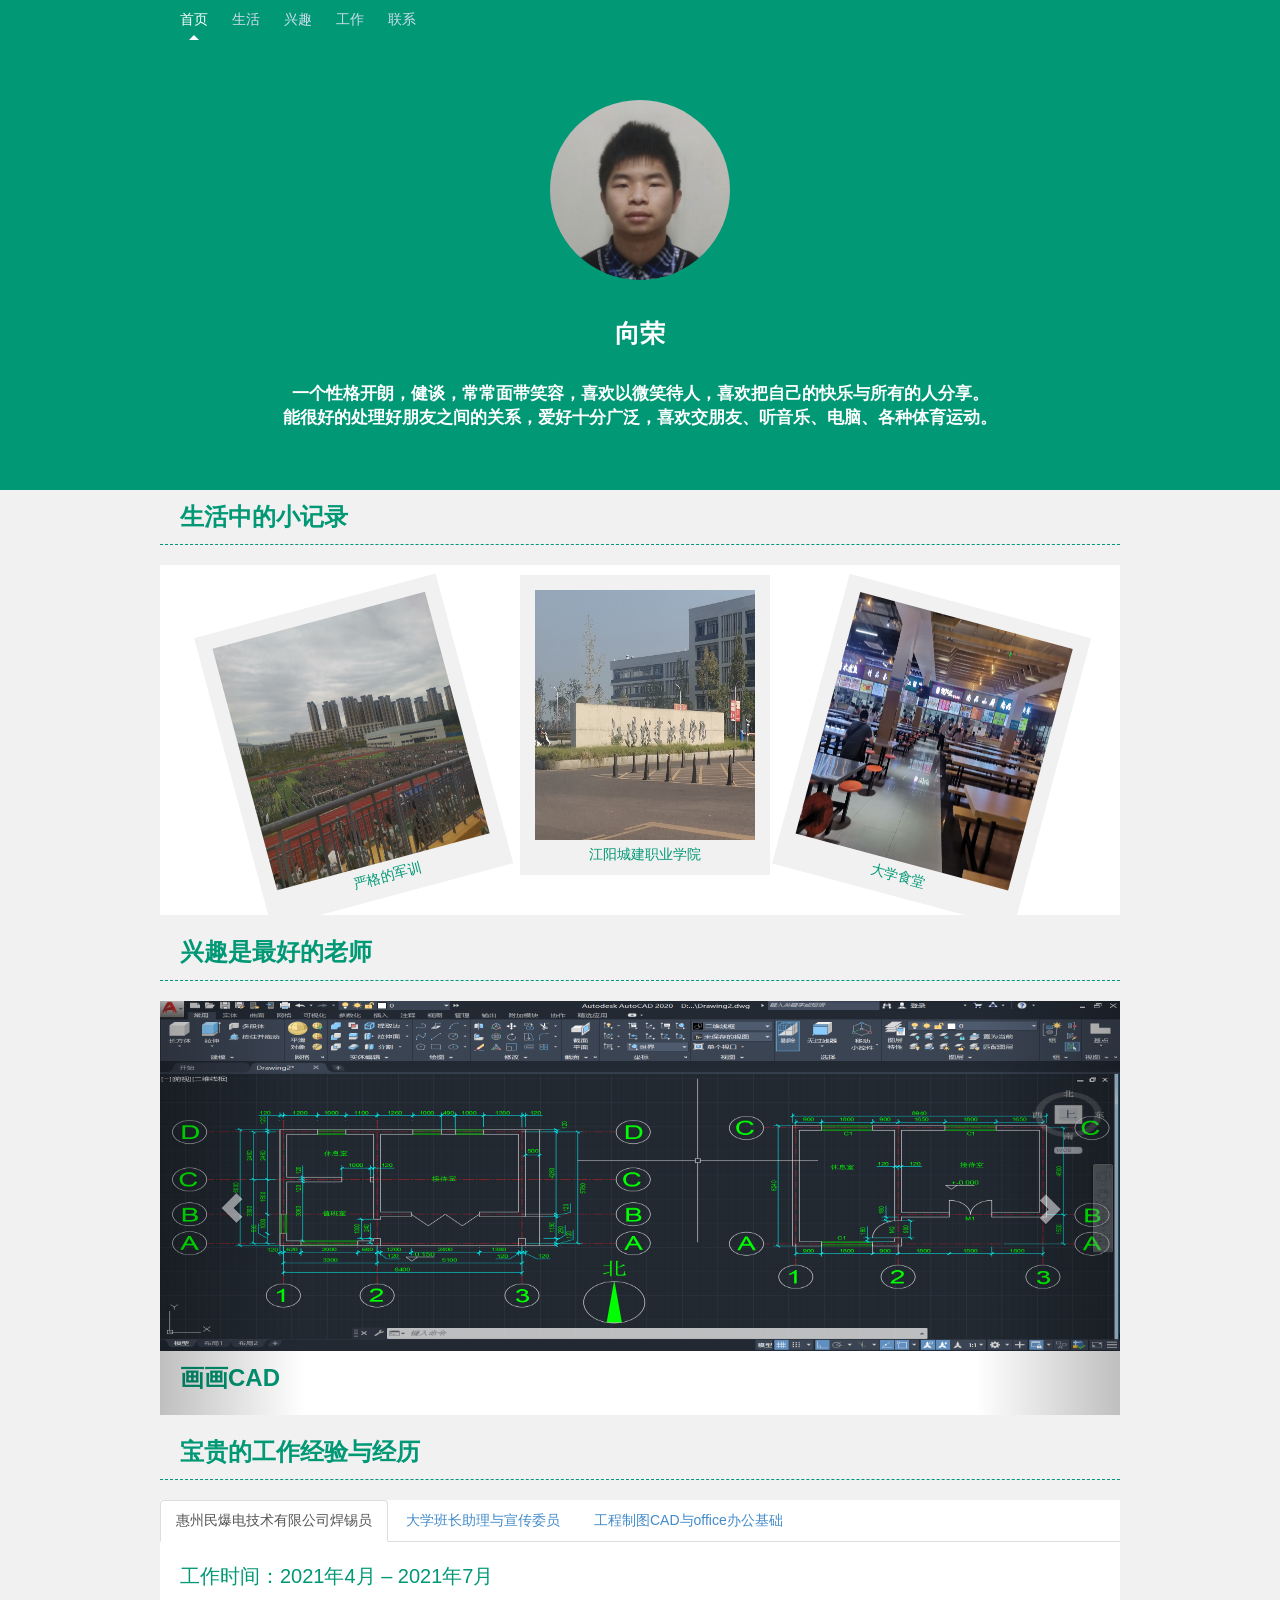
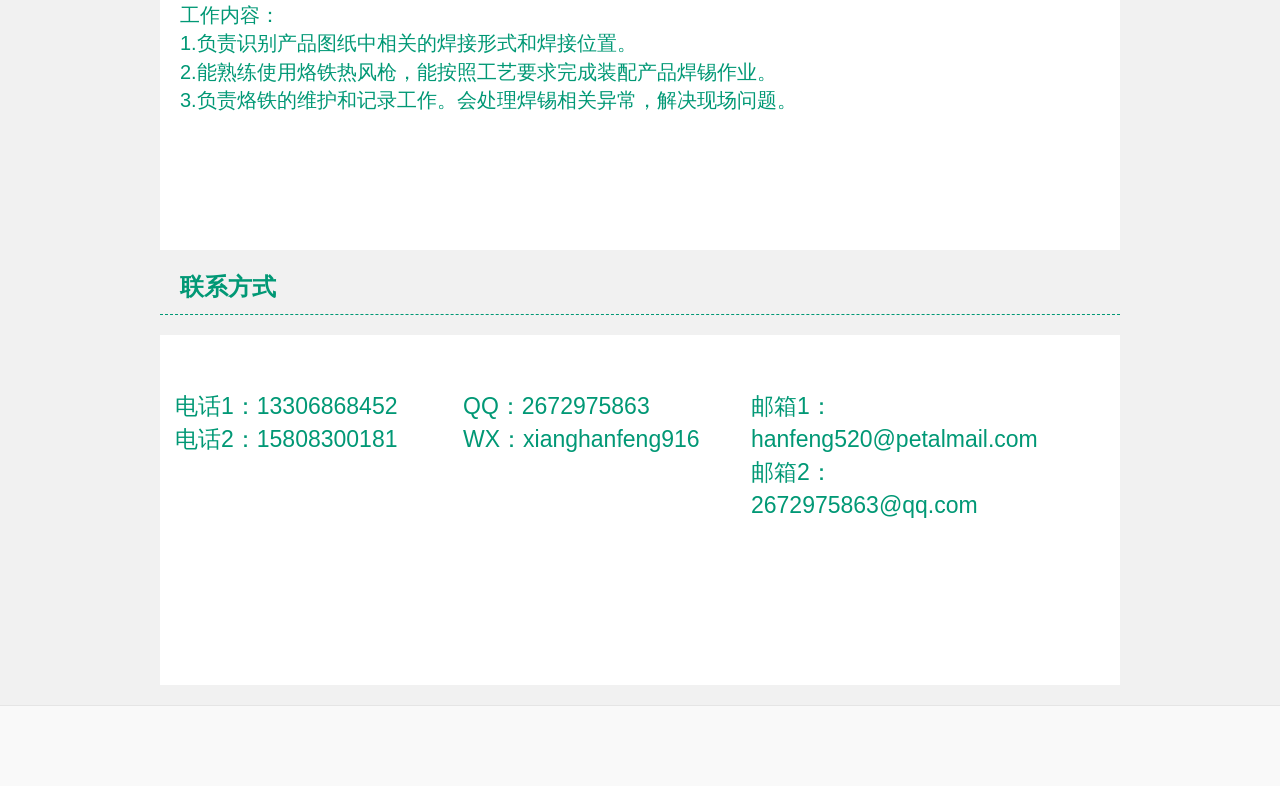
==== personal web sites/index.html @ 3b8bed18 "Add files via upload" ====
<!DOCTYPE html>
<html lang="en">
	<head>
		<meta charset="utf-8">
		<meta http-equiv="X-UA-Compatible" content="IE=edge">
		<meta name="viewport" content="width=device-width, initial-scale=1">
		<meta name="description" content="">
		<meta name="author" content="">
		<title>向荣的个人网站</title>
		<!-- CSS -->
		<link href="css/bootstrap.css" rel="stylesheet">
		<link href="css/blog.css" rel="stylesheet">
	</head>
	<body>
		<div class="blog-masthead">
			<div class="container">
				<nav class="blog-nav">
					<a class="blog-nav-item active" href="index.html">首页</a>
					<a class="blog-nav-item" href="#part1">生活</a>
					<a class="blog-nav-item" href="#part2">兴趣</a>
					<a class="blog-nav-item" href="#part3">工作</a>
					<a class="blog-nav-item" href="#part4">联系</a>
				</nav>
			</div>

		</div>
		<div class="intr">
			<span class="avtar"></span>
			<p class="peointr">向荣</p>
			<p class="newpeointr">一个性格开朗，健谈，常常面带笑容，喜欢以微笑待人，喜欢把自己的快乐与所有的人分享。<br>
				能很好的处理好朋友之间的关系，爱好十分广泛，喜欢交朋友、听音乐、电脑、各种体育运动。
			</p>
		</div>
		<div class="title" id="part1">生活中的小记录</div>
		<div class="content">
			<div class="pic pic1">
				<img src="image/军训.jpg" alt="">
				<p>严格的军训</p>
			</div>
			<div class="pic pic2">
				<img src="image/jycj.png" alt="">
				<p>江阳城建职业学院</p>
			</div>
			<div class="pic pic3">
				<img src="image/食堂.jpg" alt="">
				<p>大学食堂</p>
			</div>
		</div>
		<div class="title" id="part2">兴趣是最好的老师</div>
		<div class="content">
			<div id="carousel-example-generic" class="carousel slide" data-ride="carousel">
				<ol class="carousel-indicators">
					<li data-target="#carousel-example-generic" data-slide-to="0" class="active"></li>
					<li data-target="#carousel-example-generic" data-slide-to="1"></li>
					<li data-target="#carousel-example-generic" data-slide-to="2"></li>
				</ol>
				<div class="carousel-inner" role="listbox">
					<div class="item active">
						<img src="image/cad.png" alt="...">
						<p class="texttitle">画画CAD</p>
					</div>
					<div class="item">
						<img src="image/hb.png" alt="...">
						<p class="texttitle">写写网页</p>
					</div>
					<div class="item">
						<img src="image/kouqin.jpg" alt="...">
						<p class="texttitle">时不时吹吹口琴</p>
					</div>
				</div>
				<a class="left carousel-control" href="#carousel-example-generic" role="button" data-slide="prev">
					<span class="glyphicon glyphicon-chevron-left"></span>
					<span class="sr-only">Previous</span>
				</a>
				<a class="right carousel-control" href="#carousel-example-generic" role="button" data-slide="next">
					<span class="glyphicon glyphicon-chevron-right"></span>
					<span class="sr-only">Next</span>
				</a>
			</div>
		</div>
		<div class="title" id="part3">宝贵的工作经验与经历</div>
		<div class="content">
			<ul class="nav nav-tabs" role="tablist">
				<li class="active"><a href="#home" role="tab" data-toggle="tab">惠州民爆电技术有限公司焊锡员</a></li>
				<li><a href="#profile" role="tab" data-toggle="tab">大学班长助理与宣传委员</a></li>
				<li><a href="#messages" role="tab" data-toggle="tab">工程制图CAD与office办公基础</a></li>
			</ul>
			<div class="tab-content">
				<div class="tab-pane active" id="home">
					<p class="text">工作时间：2021年4月 – 2021年7月</p>
					<p class="text">
						工作内容：<br>
						1.负责识别产品图纸中相关的焊接形式和焊接位置。<br>
						2.能熟练使用烙铁热风枪，能按照工艺要求完成装配产品焊锡作业。<br>
						3.负责烙铁的维护和记录工作。会处理焊锡相关异常，解决现场问题。 </p>
				</div>
				<div class="tab-pane" id="profile">
					<p class="text">时间：在校期间</p>
					<p class="text">
						<strong>班长助理主要工作：</strong><br>
						1.协助班长编写ppt班会活动文件，<br>
						2.协助班长进行班级成员管理，负责班级所需数据的日常统计。<br>
						3.协助班长准备班前会的课件及召开，有效传达学校制度、规定和精神等，并做好跟进工作。<br><br>
						<strong>宣传委员主要工作：</strong><br>
						1、根据每个学期学院、系的工作任务，宣传党的路线、方针、政策。<br>
						2、了解和掌握学生思想情况，根据学院、系里的指示，结合本班级的思想实际，提出思想教育意见和建议。<br>
						3、组织党、团员学习马克思列宁主义、毛泽东思想、邓小平理论和三个代表重要思想，学习党的基本路线和基本知识。<br>
						4、协助系团总支指导班级组织开展文化体育活动宣传工作。<br>
						5、充分利用校园广播、黑板报等宣传工具搞好班级宣传工作。<br>
					</p>
				</div>
				<div class="tab-pane" id="messages">
					<p class="text">工程制图CAD与office办公基础</p>
					<p class="text">十分实用的技能</p>
					<p class="text">
						通过PowerPoint软件提前为班级班会上做幻灯片。能用Excel在班级上做所需数据的日常统计。
						能够熟练的使用CAD制图绘图，制作符合规定的图纸。</p>
				</div>
			</div>
		</div>

		<div class="title" id="part4">联系方式</div>
		<div class="content">
			<div class="newdivone">
				<p class="text2">
					电话1：13306868452
					<br>
					电话2：15808300181
				</p>
			</div>
			<div class="newdivone">
				<p class="text2">
					QQ：2672975863
					<br>
					WX：xianghanfeng916
				</p>
			</div>
			<div class="newdivone">
				<p class="text2">
					邮箱1：hanfeng520@petalmail.com
					<br>
					邮箱2：2672975863@qq.com
				</p>
			</div>
		</div>

		<div class="blog-footer">
		</div>
		<a href="" class="btt">顶部</a>
		<!-- Js-->
		<script src="js/jquery-1.9.1.min.js"></script>
		<script src="js/bootstrap.min.js"></script>
		<script src="js/plugin.js"></script>
	</body>
</html>
---- personal web sites/css/blog.css ----
/*
 * Globals
 */

body {
	font-family: 'Microsoft Yahei', '微软雅黑', Arial, 'Hiragino Sans GB', '宋体';
	color: #555;
	width：100%;
	higth: 100%;
	min-width: 980px;
	/* _width: expression((document.documentElement.clientWidth||document.body.clientWidth)<1350?"1350px":"");
 */
}

h1,
.h1,
h2,
.h2,
h3,
.h3,
h4,
.h4,
h5,
.h5,
h6,
.h6 {
	margin-top: 0;
	font-family: "Helvetica Neue", Helvetica, Arial, sans-serif;
	font-weight: normal;
	color: #333;
}


/*
 * Override Bootstrap's default container.
 */

@media (min-width: 1200px) {
	.container {
		width: 970px;
	}
}


/*
 * Masthead for nav
 */

.blog-masthead {
	background-color: #019875;
	position: fixed;
	width: 100%;
	z-index: 999;
	/*-webkit-box-shadow: inset 0 -2px 5px rgba(0,0,0,.1);
          box-shadow: inset 0 -2px 5px rgba(0,0,0,.1);*/
}

/* Nav links */
.blog-nav-item {
	position: relative;
	display: inline-block;
	padding: 10px;
	font-weight: 500;
	color: #cdddeb;
}

.blog-nav-item:hover,
.blog-nav-item:focus {
	color: #fff;
	text-decoration: none;
}

/* Active state gets a caret at the bottom */
.blog-nav .active {
	color: #fff;
}

.blog-nav .active:after {
	position: absolute;
	bottom: 0;
	left: 50%;
	width: 0;
	height: 0;
	margin-left: -5px;
	vertical-align: middle;
	content: " ";
	border-right: 5px solid transparent;
	border-bottom: 5px solid;
	border-left: 5px solid transparent;
}


/*
 * Blog name and description
 */

.blog-header {
	padding-top: 20px;
	padding-bottom: 20px;
}

.blog-title {
	margin-top: 30px;
	margin-bottom: 0;
	font-size: 60px;
	font-weight: normal;
}

.blog-description {
	font-size: 20px;
	color: #999;
}


/*
 * Main column and sidebar layout
 */

.blog-main {
	font-size: 18px;
	line-height: 1.5;
}

/* Sidebar modules for boxing content */
.sidebar-module {
	padding: 15px;
	margin: 0 -15px 15px;
}

.sidebar-module-inset {
	padding: 15px;
	background-color: #f5f5f5;
	border-radius: 4px;
}

.sidebar-module-inset p:last-child,
.sidebar-module-inset ul:last-child,
.sidebar-module-inset ol:last-child {
	margin-bottom: 0;
}



/* Pagination */
.pager {
	margin-bottom: 60px;
	text-align: left;
}

.pager>li>a {
	width: 140px;
	padding: 10px 20px;
	text-align: center;
	border-radius: 30px;
}


/*
 * Blog posts
 */

.blog-post {
	margin-bottom: 60px;
}

.blog-post-title {
	margin-bottom: 5px;
	font-size: 40px;
}

.blog-post-meta {
	margin-bottom: 20px;
	color: #999;
}


/*
 * Footer
 */

.blog-footer {
	padding: 40px 0;
	color: #999;
	text-align: center;
	background-color: #f9f9f9;
	border-top: 1px solid #e5e5e5;
}

.blog-footer p:last-child {
	margin-bottom: 0;
}
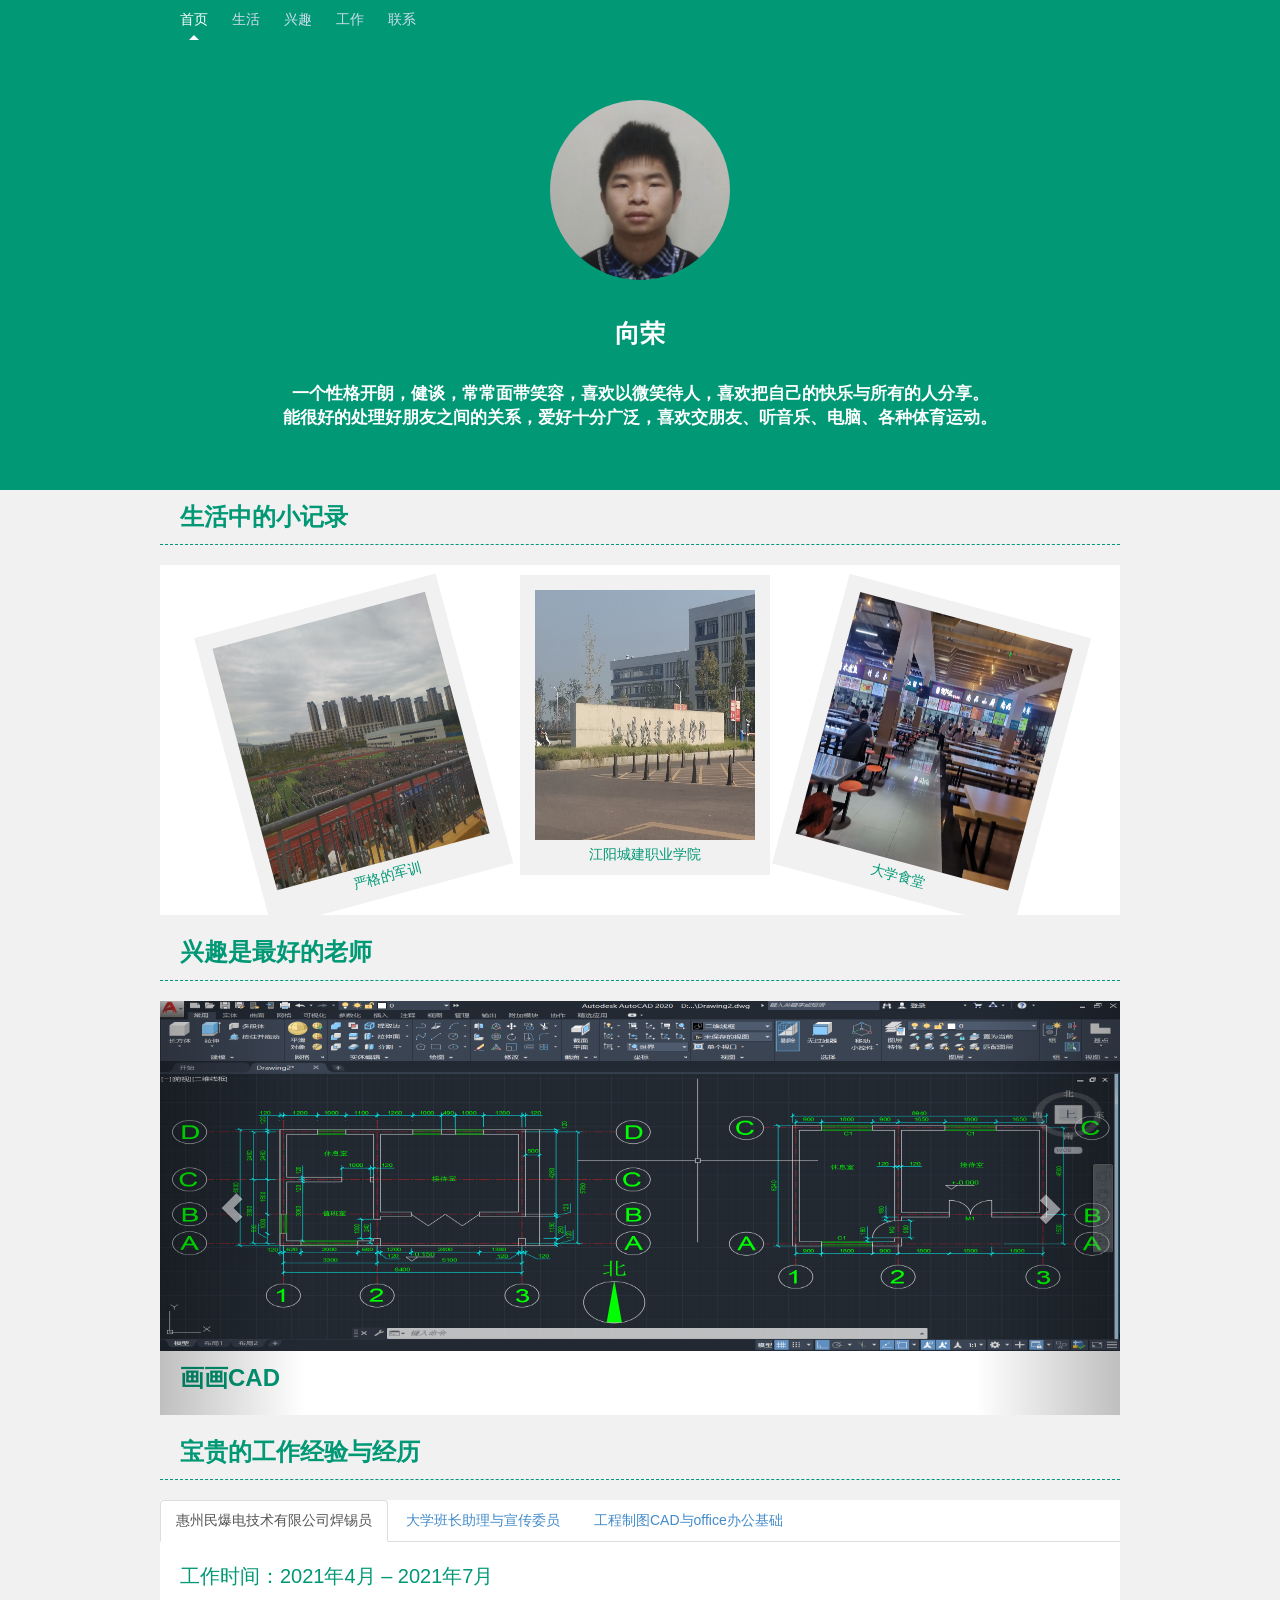
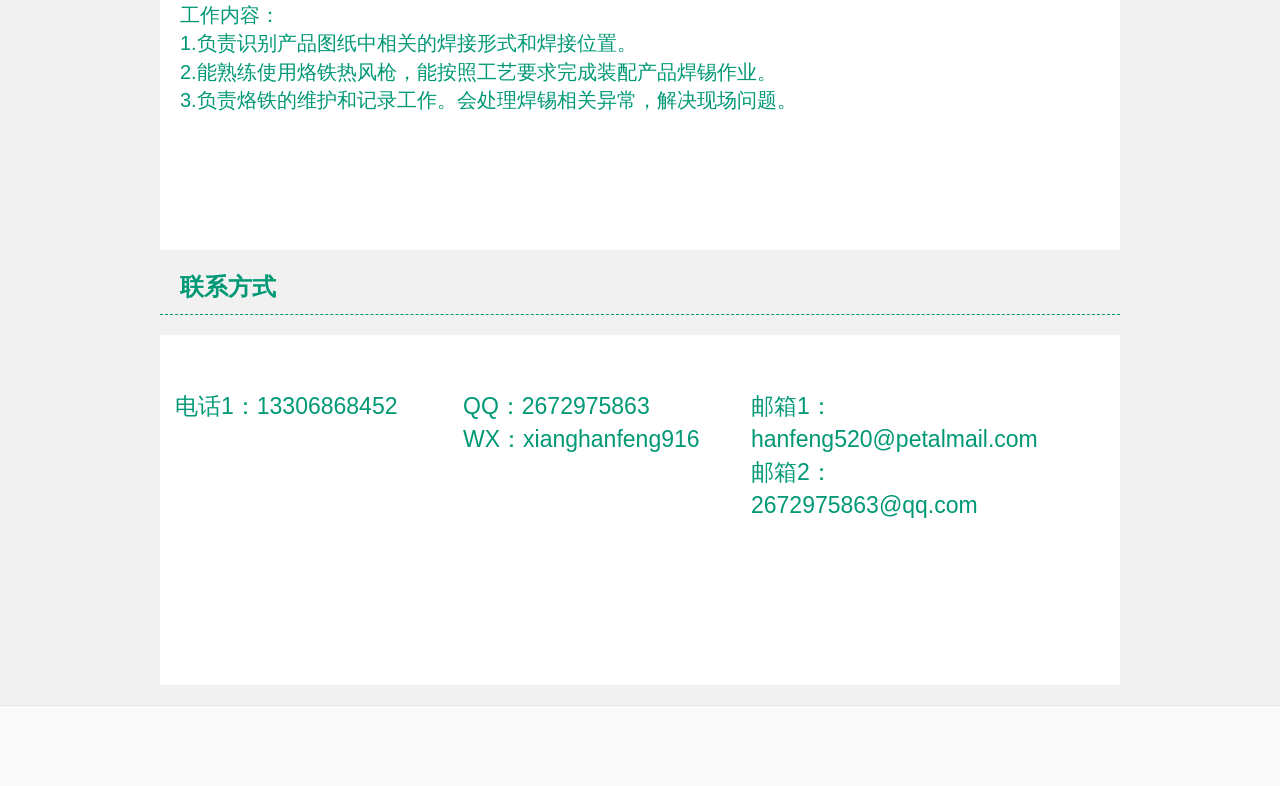
==== commit d7b54eed: "Update index.html" ====
--- a/personal web sites/index.html
+++ b/personal web sites/index.html
@@ -124,8 +124,6 @@
 			<div class="newdivone">
 				<p class="text2">
 					电话1：13306868452
-					<br>
-					电话2：15808300181
 				</p>
 			</div>
 			<div class="newdivone">
@@ -152,4 +150,4 @@
 		<script src="js/bootstrap.min.js"></script>
 		<script src="js/plugin.js"></script>
 	</body>
-</html>
+</html>
